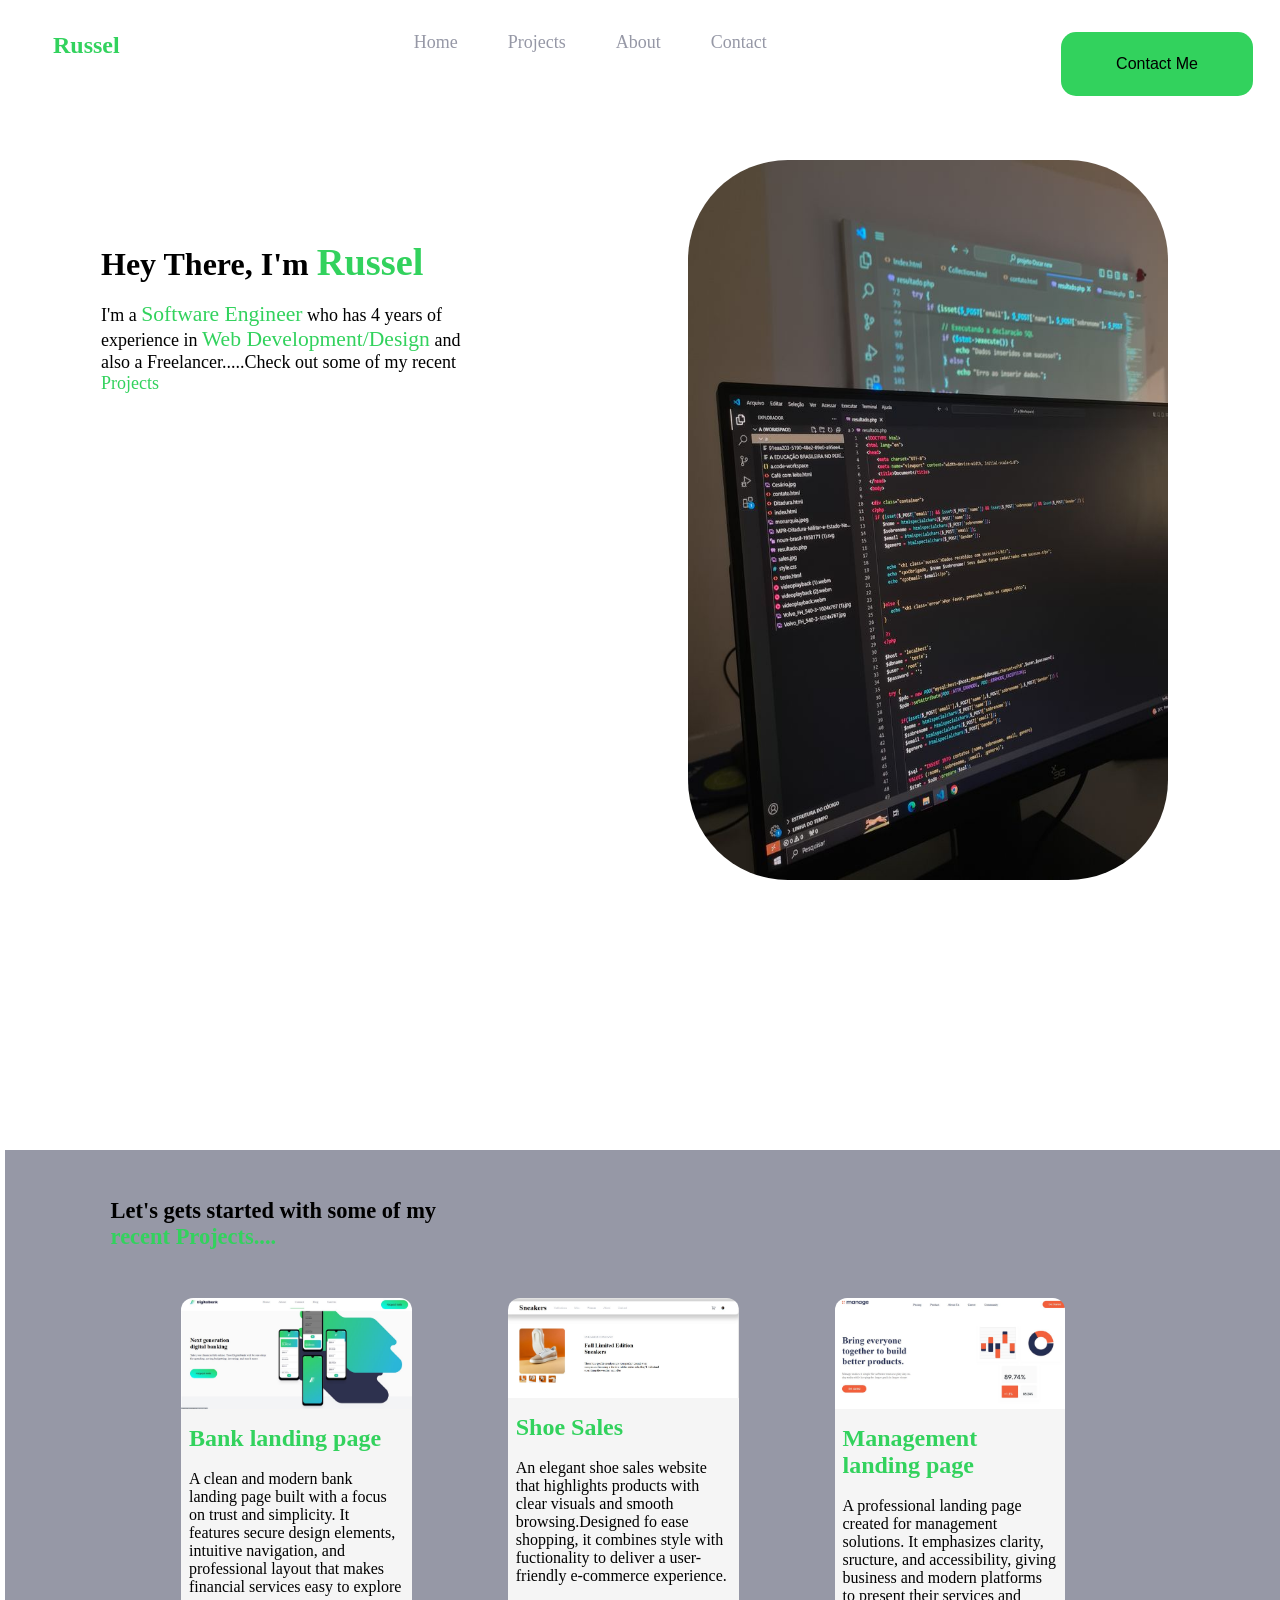
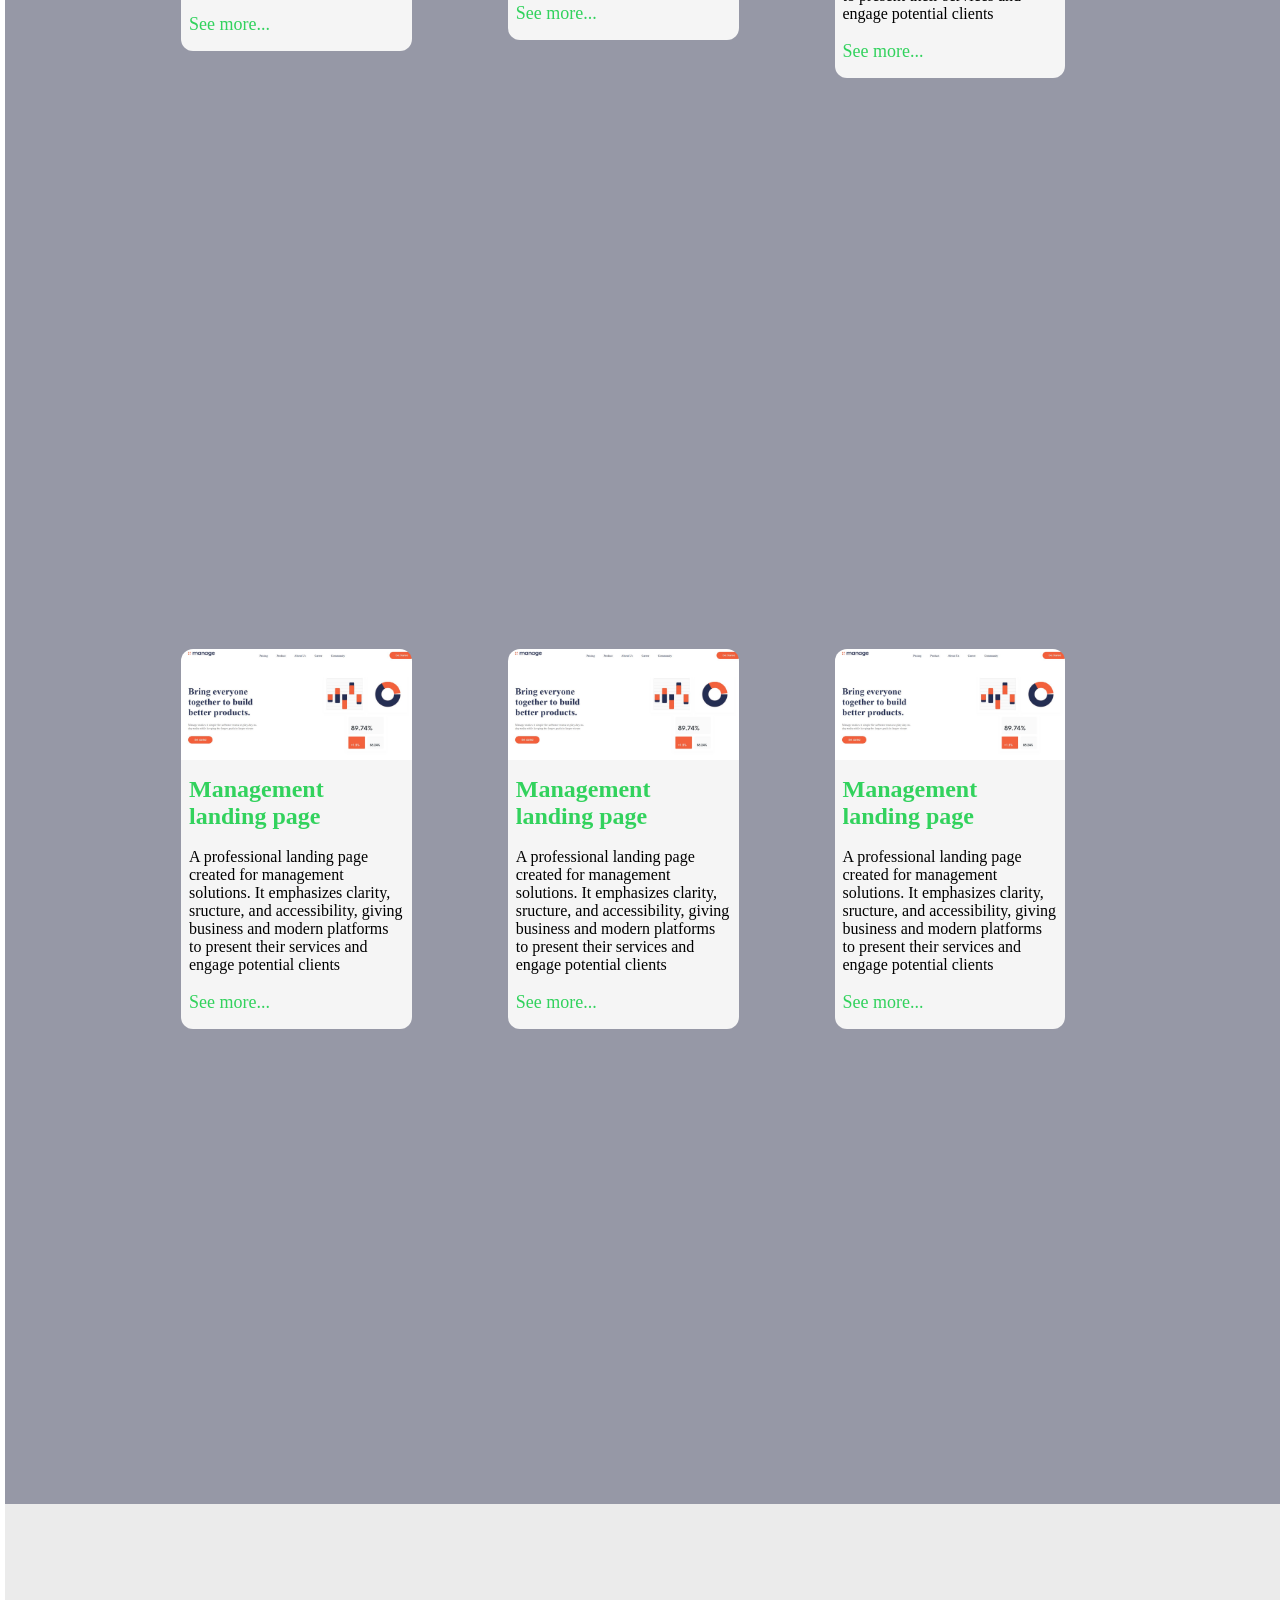
==== index.html @ 3f151eaa "git commit -m "Added a README file"" ====
<!DOCTYPE html>
<html lang="en">
  <head>
    <meta charset="UTF-8" />
    <meta name="viewport" content="width=device-width, initial-scale=1.0" />
    <title>Russel's Portfolio</title>
    <link rel="stylesheet" href="port.css" />
    <script src="port.js"></script>
  </head>
  <body>
    <!-- code for the navbar -->
    <header>
      <nav class="navbar">
        <div class="logo">
          <h1><span>Russel</span></h1>
        </div>

        <div class="links">
          <a href="#">Home</a>
          <a href="#Projects">Projects</a>
          <a href="#">About</a>
          <a href="#">Contact</a>
        </div>

        <div class="Contact">
          <a href="#"><button>Contact Me</button></a>
        </div>
      </nav>
    </header>

    <!-- code for the home section of the portfoli -->

    <div class="Home">
      <div class="Home-text">
        <h1>Hey There, I'm <span>Russel</span></h1>
        <br />

        <p>
          I'm a <span>Software Engineer</span> who has 4 years of experience in
          <span>Web Development/Design</span> and also a Freelancer.....Check
          out some of my recent
          <a href="#Projects" style="scroll-behavior: smooth">Projects</a>
        </p>
      </div>
      <div class="Home-Photo">
        <img src="Images/projects code.jpeg" alt="" />
      </div>
    </div>

    <!-- code for my recent projects -->

    <div class="Projects" id="Projects">
      <div class="Projects-text">
        <h3>
          Let's gets started with some of my <span>recent Projects.... </span>
        </h3>
      </div>

      <div class="Recent-Projects">
        <div class="Projects-Cards">
          <img src="Images/BLP project.JPG" alt="" />

          <div class="About-Projects">
            <h2><span>Bank landing page</span></h2>
            <br />
            <p>
              A clean and modern bank landing page built with a focus on trust
              and simplicity. It features secure design elements, intuitive
              navigation, and professional layout that makes financial services
              easy to explore
            </p>
            <br />
            <a href="#">See more...</a>
          </div>
        </div>
        <div class="Projects-Cards">
          <img src="Images/shoe sale Project.JPG" alt="" />

          <div class="About-Projects">
            <h2><span>Shoe Sales</span></h2>
            <br />
            <p>
              An elegant shoe sales website that highlights products with clear
              visuals and smooth browsing.Designed fo ease shopping, it combines
              style with fuctionality to deliver a user-friendly e-commerce
              experience.
            </p>
            <br />
            <a href="#">See more...</a>
          </div>
        </div>
        <div class="Projects-Cards">
          <img src="Images/MLP project.JPG" alt="" />

          <div class="About-Projects">
            <h2><span>Management landing page</span></h2>
            <br />
            <p>
              A professional landing page created for management solutions. It
              emphasizes clarity, sructure, and accessibility, giving business
              and modern platforms to present their services and engage
              potential clients
            </p>
            <br />
            <a href="#">See more...</a>
          </div>
        </div>
        <div class="Projects-Cards">
          <img src="Images/MLP project.JPG" alt="" />

          <div class="About-Projects">
            <h2><span>Management landing page</span></h2>
            <br />
            <p>
              A professional landing page created for management solutions. It
              emphasizes clarity, sructure, and accessibility, giving business
              and modern platforms to present their services and engage
              potential clients
            </p>
            <br />
            <a href="#">See more...</a>
          </div>
        </div>
        <div class="Projects-Cards">
          <img src="Images/MLP project.JPG" alt="" />

          <div class="About-Projects">
            <h2><span>Management landing page</span></h2>
            <br />
            <p>
              A professional landing page created for management solutions. It
              emphasizes clarity, sructure, and accessibility, giving business
              and modern platforms to present their services and engage
              potential clients
            </p>
            <br />
            <a href="#">See more...</a>
          </div>
        </div>
        <div class="Projects-Cards">
          <img src="Images/MLP project.JPG" alt="" />

          <div class="About-Projects">
            <h2><span>Management landing page</span></h2>
            <br />
            <p>
              A professional landing page created for management solutions. It
              emphasizes clarity, sructure, and accessibility, giving business
              and modern platforms to present their services and engage
              potential clients
            </p>
            <br />
            <a href="#">See more...</a>
          </div>
        </div>
      </div>
    </div>

    <!-- code for the about section of the Portfolio website -->

    <div class="About"></div>
  </body>
</html>
---- port.css ----
* {
  padding: 0;
  margin: 0;
}

html {
  scroll-behavior: smooth;
}

:root {
  --text-color: hsl(233, 26%, 24%);
  --logo-color: hsl(233, 26%, 24%);
  --first-background: hsl(0, 100%, 100%);
  --button-colors: hsl(136, 64%, 51%);
  --second-background: hsl(233, 8%, 62%);
  --button2-colors: cyan;
}

body {
  padding-left: 5px;
}

/* <styling the navbar> */

.navbar {
  position: fixed;
  display: flex;
  background-color: var(--first-background);
  justify-content: space-between;
  padding: 2em 3em;
  height: 7vh;
  z-index: 10;
  width: 100%;
}

.navbar .logo h3 {
  display: flex;
  justify-content: start;
  padding-left: 3em;
  font-size: larger;
}

.navbar .logo span {
  color: var(--button-colors);
}

.navbar .links {
  display: flex;
  justify-content: space-between;
  text-align: center;
}

.navbar .links a {
  text-decoration: none;
  justify-content: space-between;
  align-items: row;
  position: relative;
  cursor: pointer;
  row-gap: 3em;
  color: var(--text-color);
  padding: 0 25px;
  color: var(--second-background);
  font-size: large;
}

.Contact {
  display: flex;
  justify-content: end;
  padding-right: 5em;
}

.Contact a button {
  height: 4em;
  width: 12em;
  border-radius: 15px;
  background-color: var(--button-colors);
  border: none;
  font-size: medium;
}

/* styling the Home page of the Portfolio website */

.Home {
  display: flex;
  flex-direction: row;
  padding-top: 10em;
  padding-left: 2em;
  justify-content: space-between;
  height: 110vh;
  gap: 5em;
}

.Home .Home-text {
  display: flex;
  flex-direction: column;
  padding-top: 5em;
  padding-left: 4em;
}

.Home .Home-text span {
  color: var(--button-colors);
  font-size: larger;
}

.Home .Home-text p {
  font-size: large;
  inline-size: 40ch;
}

.Home .Home-text a {
  text-decoration: none;
  color: var(--button-colors);
  cursor: pointer;
}

.Home .Home-Photo {
  display: flex;
  justify-content: center;
  padding-right: 7em;
}

.Home .Home-Photo img {
  width: 30em;
  height: 80vh;
  border-radius: 100px;
  border: none;
}

/* styling the Project section of the portfolio website */

.Projects {
  display: flex;
  flex-direction: Column;
  padding-top: 3em;
  padding-left: 3em;
  padding-right: 3em;
  height: auto;
  background-color: var(--second-background);
}

.Projects .Projects-text {
  display: flex;
  justify-content: start;
  flex-direction: row;
  inline-size: 40ch;
  padding-left: 3em;
  font-size: larger;
}

.Projects .Projects-text span {
  color: var(--button-colors);
}

.Recent-Projects {
  display: flex;
  flex-direction: row;
  flex-wrap: wrap;
  padding-top: 3em;
  padding-left: 8em;
  padding-right: 8em;
  gap:6em;
}

.Projects .Projects-Cards {
  display: flex;
  flex-direction: column;
  height: 95vh;
  width: 25%;
}

.Projects .Projects-Cards img {
  height: auto;
  width: auto;
  border-top-left-radius: 12px;
  border-top-right-radius: 12px;
}

.Projects .Projects-Cards .About-Projects {
  display: flex;
  width: auto;
  flex-direction: column;
  padding-top: 1em;
  padding-bottom: 1em;
  padding-left: 0.5em;
  padding-right: 0.5em;
  background-color: whitesmoke;
  border-bottom-left-radius: 12px;
  border-bottom-right-radius: 12px;
}

.Projects .Projects-Cards .About-Projects span {
  color: var(--button-colors);
}

.Projects .Projects-Cards .About-Projects a {
  text-decoration: none;
  color: var(--button-colors);
  cursor: pointer;
  font-size: large;
}

/* styling the about section of the portfolio website */

.About {
  display: flex;
  height: 70vh;
  width: auto;
  background-color: hsl(0, 0%, 92%);
}
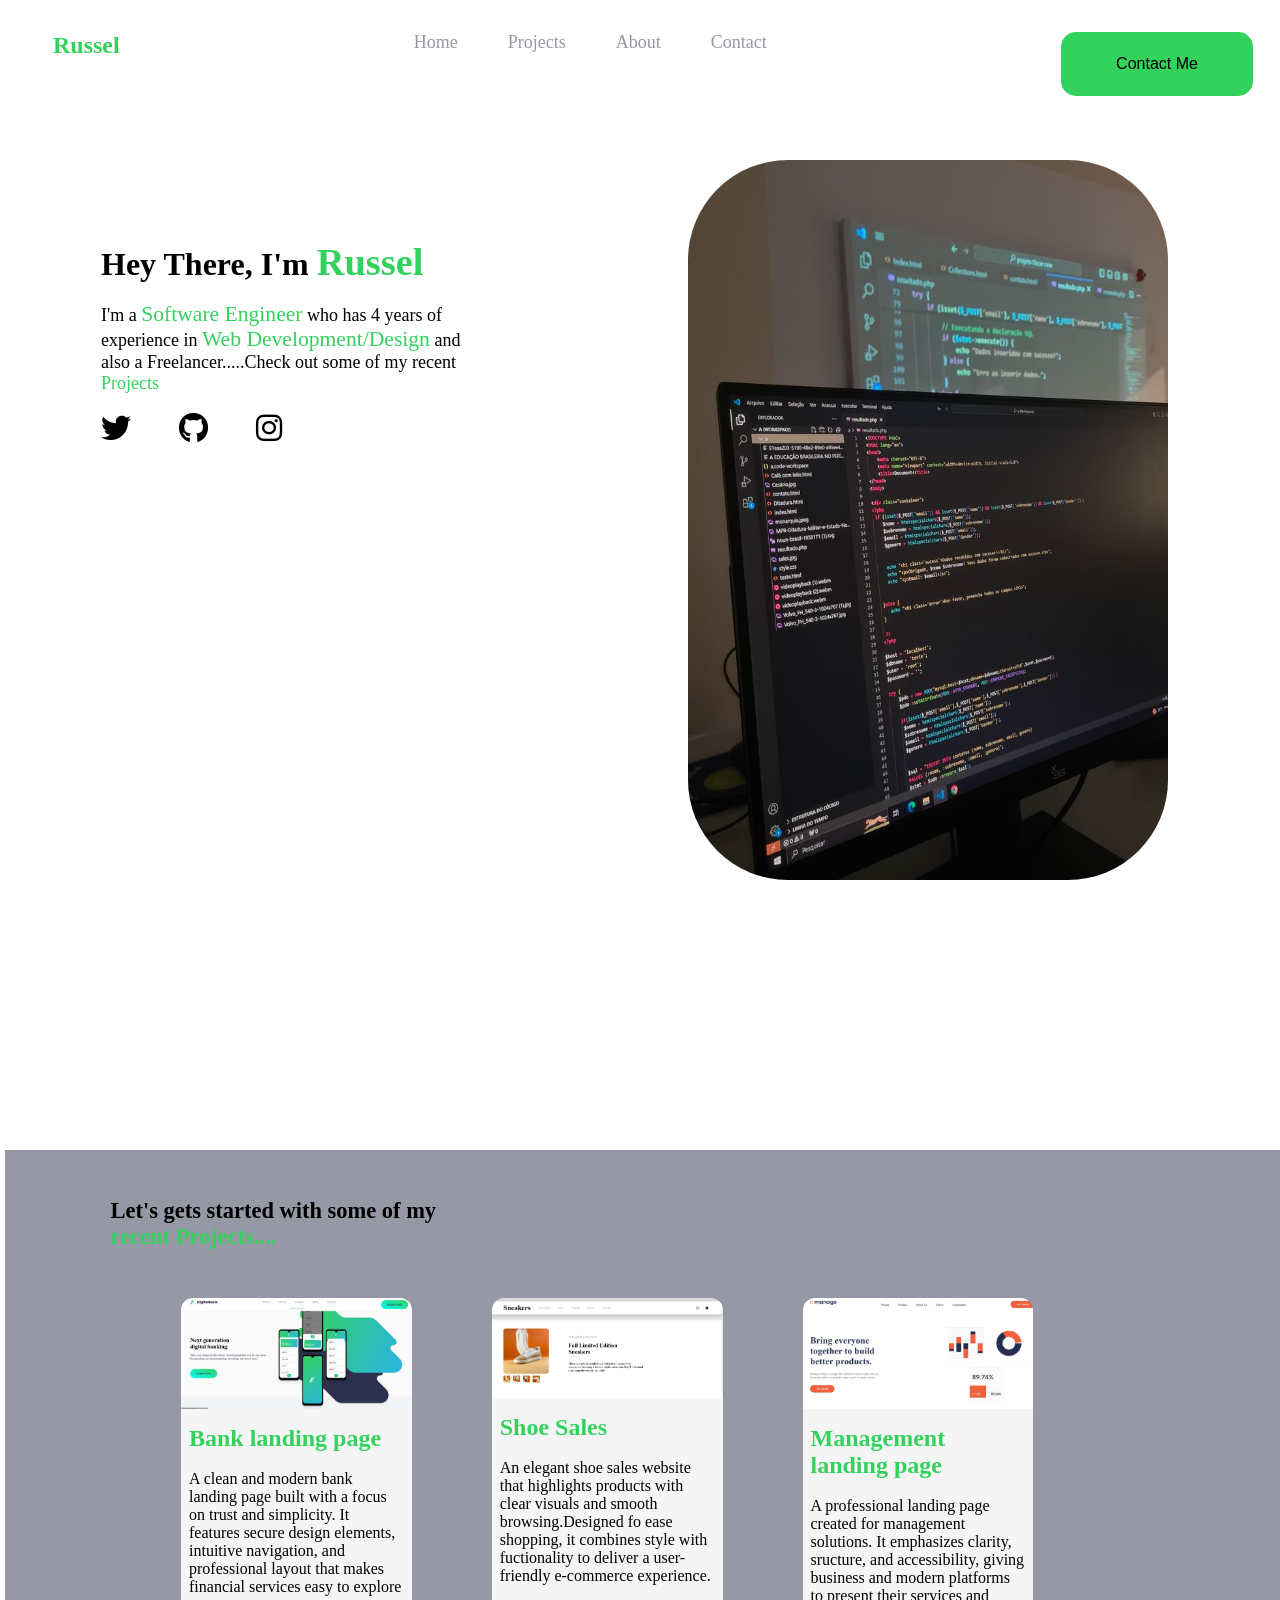
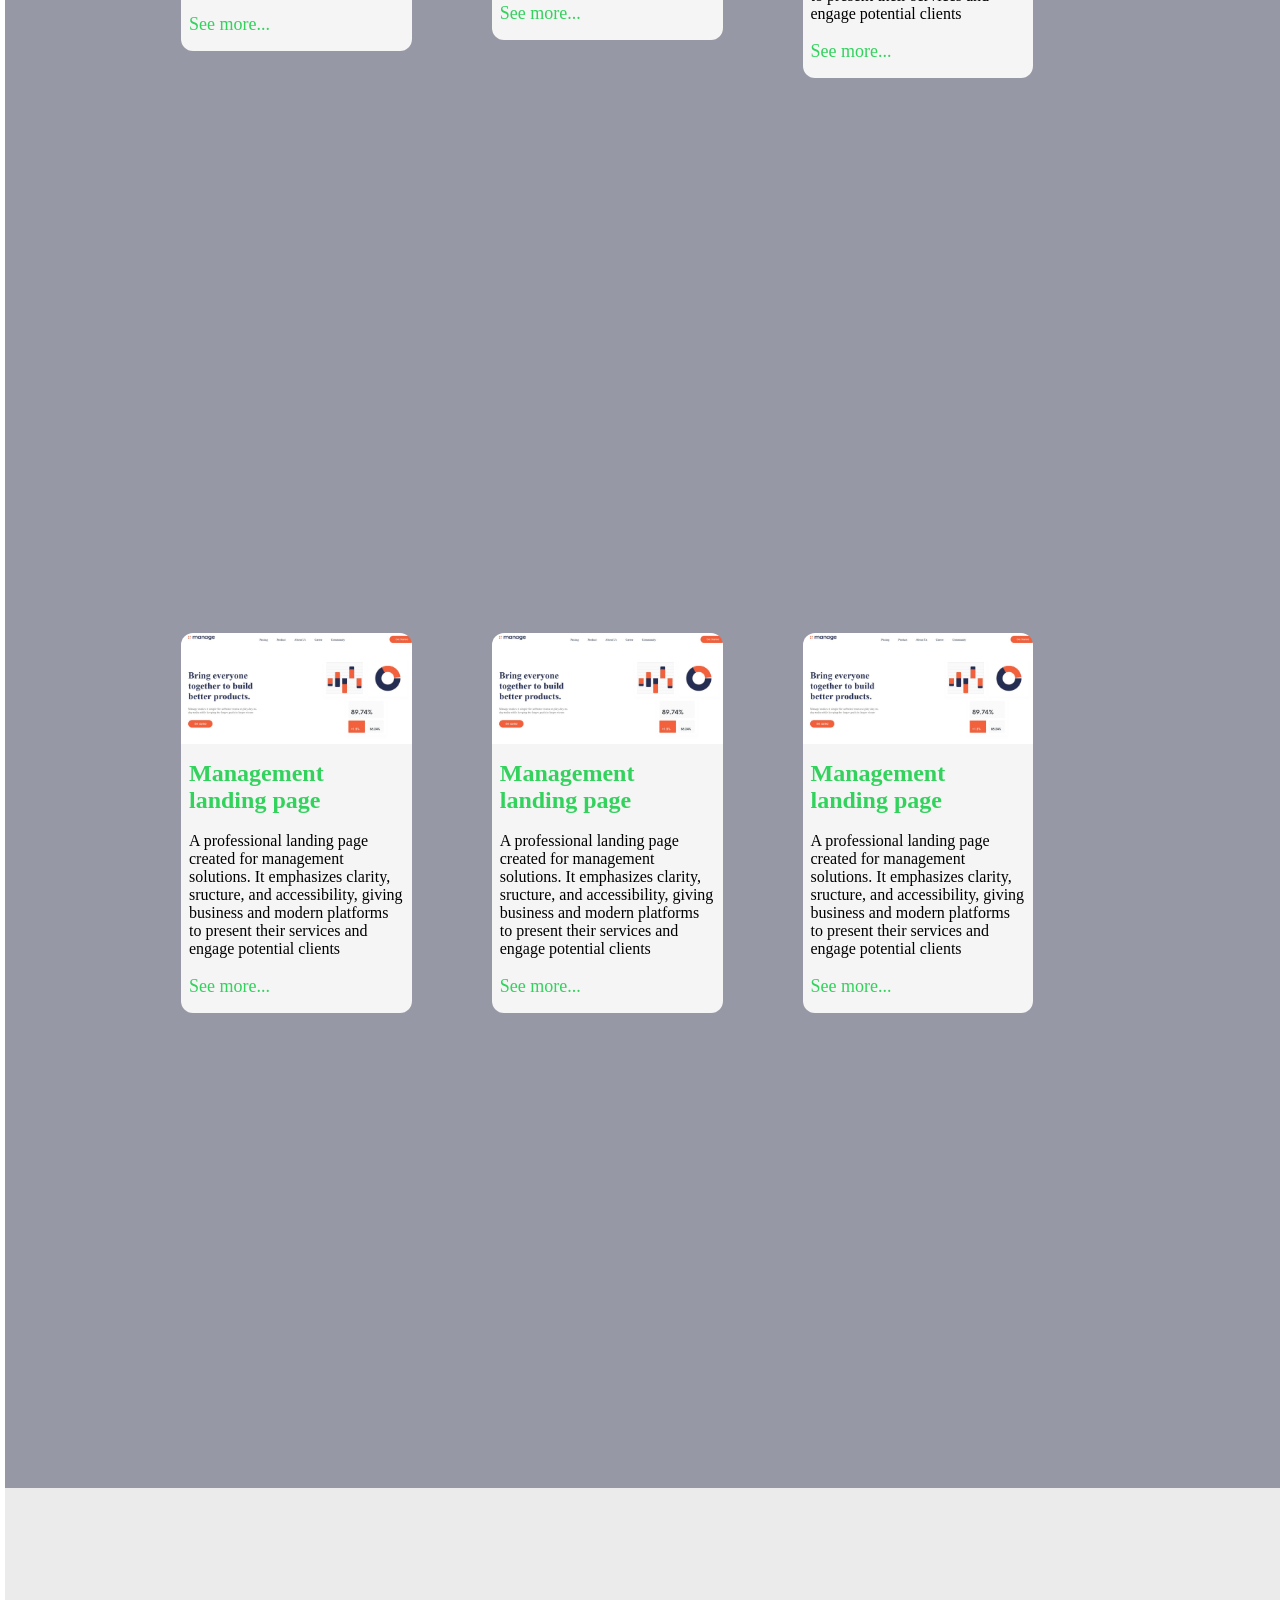
==== commit ed3fa54d: "git commit -m "Added box-icons"" ====
--- a/index.html
+++ b/index.html
@@ -4,8 +4,10 @@
     <meta charset="UTF-8" />
     <meta name="viewport" content="width=device-width, initial-scale=1.0" />
     <title>Russel's Portfolio</title>
-    <link rel="stylesheet" href="port.css" />
-    <script src="port.js"></script>
+    <link rel="stylesheet" href="style.css" />
+    <link rel="icon" href="favicon.png" type="image/png">
+    <link rel="stylesheet" href="https://cdnjs.cloudflare.com/ajax/libs/font-awesome/6.4.0/css/all.min.css"/>
+    <script src="script.js"></script>
   </head>
   <body>
     <!-- code for the navbar -->
@@ -40,7 +42,13 @@
           <span>Web Development/Design</span> and also a Freelancer.....Check
           out some of my recent
           <a href="#Projects" style="scroll-behavior: smooth">Projects</a>
-        </p>
+        </p><br>
+        <div class="social-media">
+          <a href=""><i class="fab fa-twitter"></i></a>
+          <a href=""><i class="fab fa-github"></i></a>
+          <a href=""><i class="fab fa-instagram"></i></a>
+          
+        </div>
       </div>
       <div class="Home-Photo">
         <img src="Images/projects code.jpeg" alt="" />
@@ -70,7 +78,7 @@
               easy to explore
             </p>
             <br />
-            <a href="#">See more...</a>
+            <a href="Bank-landing-page/Bank.html">See more...</a>
           </div>
         </div>
         <div class="Projects-Cards">
@@ -86,7 +94,7 @@
               experience.
             </p>
             <br />
-            <a href="#">See more...</a>
+            <a href="Shoe sales/Homepage.html">See more...</a>
           </div>
         </div>
         <div class="Projects-Cards">
@@ -102,7 +110,7 @@
               potential clients
             </p>
             <br />
-            <a href="#">See more...</a>
+            <a href="Manage-landing-page/Mlp.html">See more...</a>
           </div>
         </div>
         <div class="Projects-Cards">
--- a/style.css
+++ b/style.css
@@ -0,0 +1,223 @@
+* {
+  padding: 0;
+  margin: 0;
+}
+
+html {
+  scroll-behavior: smooth;
+}
+
+:root {
+  --text-color: hsl(233, 26%, 24%);
+  --logo-color: hsl(233, 26%, 24%);
+  --first-background: hsl(0, 100%, 100%);
+  --button-colors: hsl(136, 64%, 51%);
+  --second-background: hsl(233, 8%, 62%);
+  --button2-colors: cyan;
+}
+
+body {
+  padding-left: 5px;
+}
+
+/* <styling the navbar> */
+
+.navbar {
+  position: fixed;
+  display: flex;
+  background-color: var(--first-background);
+  justify-content: space-between;
+  padding: 2em 3em;
+  height: 7vh;
+  z-index: 10;
+  width: 100%;
+}
+
+.navbar .logo h3 {
+  display: flex;
+  justify-content: start;
+  padding-left: 3em;
+  font-size: larger;
+}
+
+.navbar .logo span {
+  color: var(--button-colors);
+}
+
+.navbar .links {
+  display: flex;
+  justify-content: space-between;
+  text-align: center;
+}
+
+.navbar .links a {
+  text-decoration: none;
+  justify-content: space-between;
+  align-items: row;
+  position: relative;
+  cursor: pointer;
+  row-gap: 3em;
+  color: var(--text-color);
+  padding: 0 25px;
+  color: var(--second-background);
+  font-size: large;
+}
+
+.Contact {
+  display: flex;
+  justify-content: end;
+  padding-right: 5em;
+}
+
+.Contact a button {
+  height: 4em;
+  width: 12em;
+  border-radius: 15px;
+  background-color: var(--button-colors);
+  border: none;
+  font-size: medium;
+}
+
+/* styling the Home page of the Portfolio website */
+
+.Home {
+  display: flex;
+  flex-direction: row;
+  padding-top: 10em;
+  padding-left: 2em;
+  justify-content: space-between;
+  height: 110vh;
+  gap: 5em;
+}
+
+.Home .Home-text {
+  display: flex;
+  flex-direction: column;
+  padding-top: 5em;
+  padding-left: 4em;
+}
+
+.Home .Home-text span {
+  color: var(--button-colors);
+  font-size: larger;
+}
+
+.Home .Home-text p {
+  font-size: large;
+  inline-size: 40ch;
+}
+
+.Home .Home-text a {
+  text-decoration: none;
+  color: var(--button-colors);
+  cursor: pointer;
+}
+
+.Home .Home-text .social-media{
+  display:flex;
+  justify-content: start;
+  gap:3em;
+}
+
+/* Hovering effect that will make the icons apperear green will be added */
+.Home .Home-text .social-media a{  
+  font-size: 30px;
+  color:black;
+  background-size: 33px;
+  border-radius: 12px;
+} 
+
+.Home .Home-Photo {
+  display: flex;
+  justify-content: center;
+  padding-right: 7em;
+}
+
+.Home .Home-Photo img {
+  width: 30em;
+  height: 80vh;
+  border-radius: 100px;
+  border: none;
+}
+
+/* styling the Project section of the portfolio website */
+
+.Projects {
+  display: flex;
+  flex-direction: Column;
+  padding-top: 3em;
+  padding-left: 3em;
+  padding-right: 3em;
+  height: auto;
+  background-color: var(--second-background);
+}
+
+.Projects .Projects-text {
+  display: flex;
+  justify-content: start;
+  flex-direction: row;
+  inline-size: 40ch;
+  padding-left: 3em;
+  font-size: larger;
+}
+
+.Projects .Projects-text span {
+  color: var(--button-colors);
+}
+
+.Recent-Projects {
+  display: flex;
+  flex-direction: row;
+  flex-wrap: wrap;
+  padding-top: 3em;
+  padding-left: 8em;
+  padding-right: 8em;
+  gap:5em;
+}
+
+.Projects .Projects-Cards {
+  display: flex;
+  flex-direction: column;
+  height: 95vh;
+  width: 25%;
+}
+
+.Projects .Projects-Cards img {
+  height: auto;
+  width: auto;
+  border-top-left-radius: 12px;
+  border-top-right-radius: 12px;
+}
+
+.Projects .Projects-Cards .About-Projects {
+  display: flex;
+  width: auto;
+  flex-direction: column;
+  padding-top: 1em;
+  padding-bottom: 1em;
+  padding-left: 0.5em;
+  padding-right: 0.5em;
+  background-color: whitesmoke;
+  border-bottom-left-radius: 12px;
+  border-bottom-right-radius: 12px;
+}
+
+.Projects .Projects-Cards .About-Projects span {
+  color: var(--button-colors);
+}
+
+.Projects .Projects-Cards .About-Projects a {
+  text-decoration: none;
+  color: var(--button-colors);
+  cursor: pointer;
+  font-size: large;
+}
+
+/* styling the about section of the portfolio website */
+
+.About {
+  display: flex;
+  height: 70vh;
+  width: auto;
+  background-color: hsl(0, 0%, 92%);
+}
